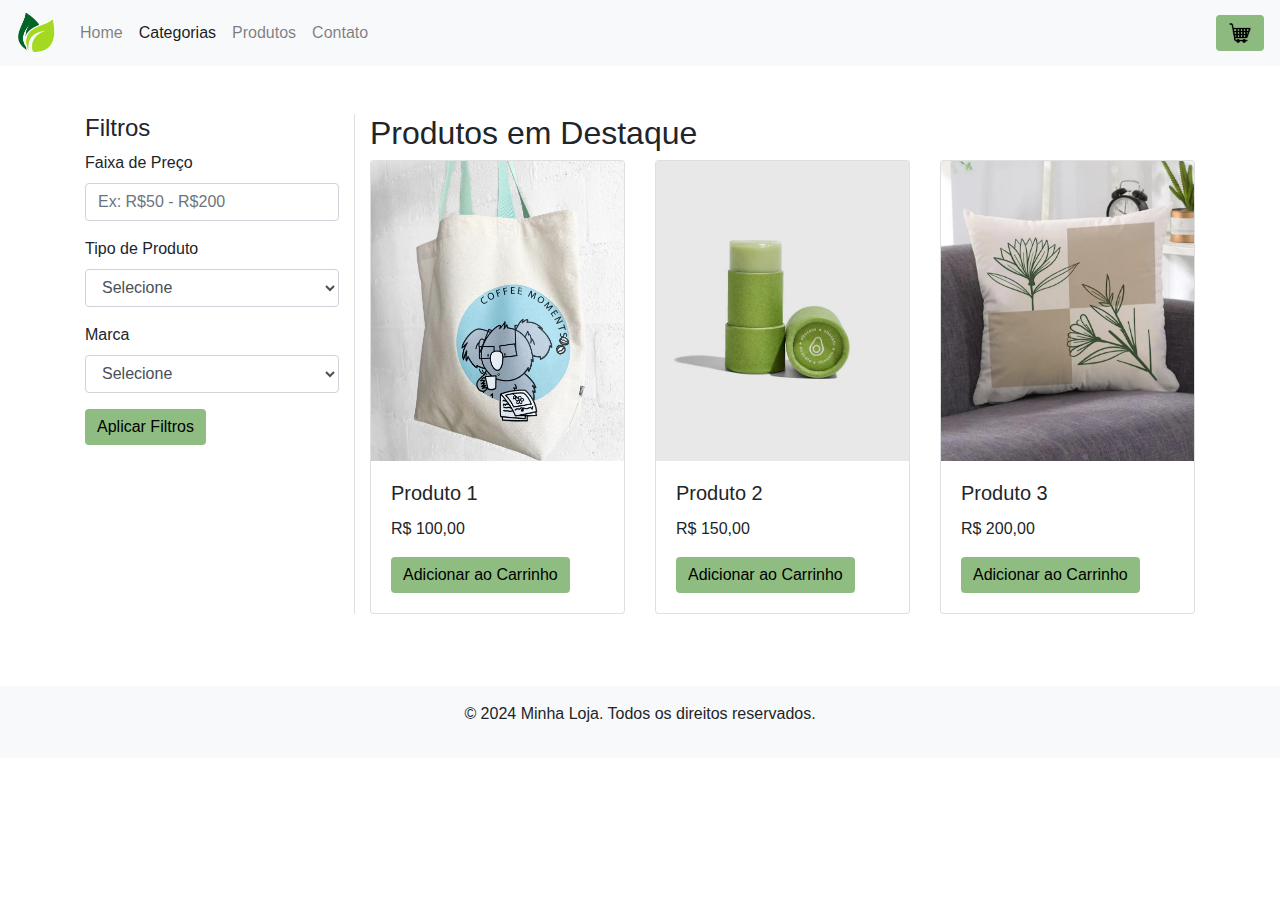
==== Categorias/categorias.html @ 75275077 "first commit" ====
<!DOCTYPE html>
<html lang="pt-BR">
<head>
    <meta charset="UTF-8">
    <meta name="viewport" content="width=device-width, initial-scale=1.0">
    <title>Categorias</title>
    <link rel="stylesheet" href="https://cdn.jsdelivr.net/npm/bootstrap@4.4.1/dist/css/bootstrap.min.css" integrity="sha384-Vkoo8x4CGsO3+Hhxv8T/Q5PaXtkKtu6ug5TOeNV6gBiFeWPGFN9MuhOf23Q9Ifjh" crossorigin="anonymous">
    <link rel="stylesheet" href="/Categorias/categorias.css">
</head>
<body>
    <!-- Header -->
    <header>
        <nav class="navbar navbar-expand-lg navbar-light bg-light">
            <a class="navbar-brand" href="/Home/home.html">
                <img src="/img/icon.png" alt="Logo" style="height: 40px;">
            </a>
            <div class="collapse navbar-collapse" id="navbarNav">
                <ul class="navbar-nav mr-auto">
                    <li class="nav-item">
                        <a class="nav-link" href="/Home/home.html">Home</a>
                    </li>
                    <li class="nav-item active">
                        <a class="nav-link" href="/Categorias/categorias.html">Categorias <span class="sr-only">(atual)</span></a>
                    </li>
                    <li class="nav-item">
                        <a class="nav-link" href="/Produtos/Produtos.html">Produtos</a>
                    </li>
                    <li class="nav-item">
                        <a class="nav-link" href="/Contato/contato.html">Contato</a>
                    </li>
                </ul>
                <a class="btn btn-outline-primary" href="#">
                    <img src="/img/8191393.png" alt="Carrinho" style="height: 24px;">
                </a>
            </div>
        </nav>
    </header>

    <!-- Main Content -->
    <div class="container my-5">
        <div class="row">
            <!-- Filtros Laterais -->
            <aside class="col-md-3 mb-4">
                <h4>Filtros</h4>
                <form>
                    <div class="form-group">
                        <label for="priceRange">Faixa de Preço</label>
                        <input type="text" class="form-control" id="priceRange" placeholder="Ex: R$50 - R$200">
                    </div>
                    <div class="form-group">
                        <label for="productType">Tipo de Produto</label>
                        <select id="productType" class="form-control">
                            <option value="">Selecione</option>
                            <option value="roupas">Roupas</option>
                            <option value="beleza">Beleza</option>
                            <option value="casa">Casa</option>
                        </select>
                    </div>
                    <div class="form-group">
                        <label for="brand">Marca</label>
                        <select id="brand" class="form-control">
                            <option value="">Selecione</option>
                            <option value="marca1">Marca 1</option>
                            <option value="marca2">Marca 2</option>
                            <option value="marca3">Marca 3</option>
                        </select>
                    </div>
                    <button type="submit" class="btn btn-primary">Aplicar Filtros</button>
                </form>
            </aside>

            <!-- Produtos -->
            <div class="col-md-9">
                <h2>Produtos em Destaque</h2>
                <div class="row">
                    <!-- Produto 1 -->
                    <div class="col-md-4 mb-4">
                        <div class="card">
                            <img src="/img/produto1.png" class="card-img-top" alt="Produto 1">
                            <div class="card-body">
                                <h5 class="card-title">Produto 1</h5>
                                <p class="card-text">R$ 100,00</p>
                                <a href="#" class="btn btn-primary">Adicionar ao Carrinho</a>
                            </div>
                        </div>
                    </div>
                    <!-- Produto 2 -->
                    <div class="col-md-4 mb-4">
                        <div class="card">
                            <img src="/img/produto2.png" class="card-img-top" alt="Produto 2">
                            <div class="card-body">
                                <h5 class="card-title">Produto 2</h5>
                                <p class="card-text">R$ 150,00</p>
                                <a href="#" class="btn btn-primary">Adicionar ao Carrinho</a>
                            </div>
                        </div>
                    </div>
                    <!-- Produto 3 -->
                    <div class="col-md-4 mb-4">
                        <div class="card">
                            <img src="/img/produto3.png" class="card-img-top" alt="Produto 3">
                            <div class="card-body">
                                <h5 class="card-title">Produto 3</h5>
                                <p class="card-text">R$ 200,00</p>
                                <a href="#" class="btn btn-primary">Adicionar ao Carrinho</a>
                            </div>
                        </div>
                    </div>
                    <!-- Adicione mais produtos conforme necessário -->
                </div>
            </div>
        </div>
    </div>

    <!-- Footer -->
    <footer class="bg-light text-center py-3">
        <p>&copy; 2024 Minha Loja. Todos os direitos reservados.</p>
    </footer>

    <!-- Scripts -->
    <script src="https://code.jquery.com/jquery-3.4.1.slim.min.js" integrity="sha384-JZR6Spejh4U02d8jO3TjKme5L2+6+G1S1z5P1xj6tL6Fk5SFlb6s4b5iFiK6S5" crossorigin="anonymous"></script>
    <script src="https://cdn.jsdelivr.net/npm/@popperjs/core@2.11.6/dist/umd/popper.min.js" integrity="sha384-oBqDVmMz4fnFO9sW1pQAnjYm6xNElX4gPR5ZhKf2/6B30gCpV2k5f5zyDflZn4+" crossorigin="anonymous"></script>
    <script src="https://cdn.jsdelivr.net/npm/bootstrap@4.4.1/dist/js/bootstrap.min.js" integrity="sha384-vP5CB7VjX4d4M7W4br1cJXffF2n7p9dWf3twcFISScAqV+UicY9JwXwrE+T/S5U5" crossorigin="anonymous"></script>
</body>
</html>
---- Categorias/categorias.css ----
/* Estilo dos filtros laterais */
aside {
    border-right: 1px solid #ddd;
    padding-right: 20px;
}

/* Estilo para o formulário de filtros */
form {
    margin-bottom: 20px;
}

/* Ajuste de altura das imagens dos produtos */
.card-img-top {
    height: 300px;
    object-fit: cover;
}

/* Espaçamento entre cartões de produtos */
.card-body {
    padding: 1.25rem;
}

/* Espaçamento das colunas */
.col-md-4 {
    margin-bottom: 20px;
}

.btn{
    background-color: rgba(32, 124, 4, 0.5);
    color: rgb(0, 0, 0);
    border: none;
}

.btn:hover {
    background-color: rgba(32, 124, 4, 0.5);
    color: rgb(0, 0, 0);
}
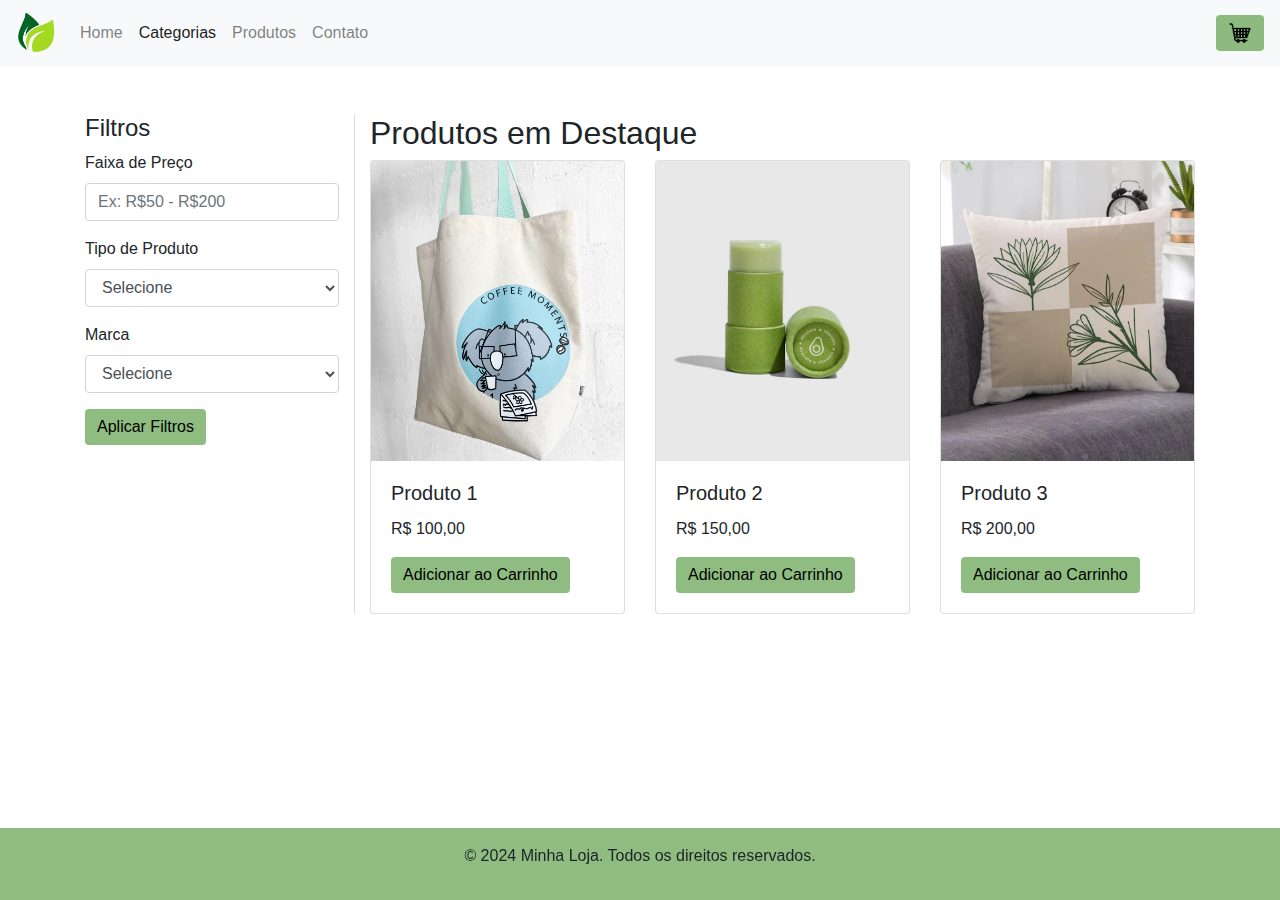
==== commit 875178ac: "arrumando footer, possivel finalizacao" ====
--- a/Categorias/categorias.html
+++ b/Categorias/categorias.html
@@ -11,13 +11,13 @@
     <!-- Header -->
     <header>
         <nav class="navbar navbar-expand-lg navbar-light bg-light">
-            <a class="navbar-brand" href="/Home/home.html">
+            <a class="navbar-brand" href="/index.html">
                 <img src="/img/icon.png" alt="Logo" style="height: 40px;">
             </a>
             <div class="collapse navbar-collapse" id="navbarNav">
                 <ul class="navbar-nav mr-auto">
                     <li class="nav-item">
-                        <a class="nav-link" href="/Home/home.html">Home</a>
+                        <a class="nav-link" href="/index.html">Home</a>
                     </li>
                     <li class="nav-item active">
                         <a class="nav-link" href="/Categorias/categorias.html">Categorias <span class="sr-only">(atual)</span></a>
@@ -113,7 +113,7 @@
     </div>
 
     <!-- Footer -->
-    <footer class="bg-light text-center py-3">
+    <footer class="text-center py-3">
         <p>&copy; 2024 Minha Loja. Todos os direitos reservados.</p>
     </footer>
 
--- a/Categorias/categorias.css
+++ b/Categorias/categorias.css
@@ -1,26 +1,21 @@
-/* Estilo dos filtros laterais */
 aside {
     border-right: 1px solid #ddd;
     padding-right: 20px;
 }
 
-/* Estilo para o formulário de filtros */
 form {
     margin-bottom: 20px;
 }
 
-/* Ajuste de altura das imagens dos produtos */
 .card-img-top {
     height: 300px;
     object-fit: cover;
 }
 
-/* Espaçamento entre cartões de produtos */
 .card-body {
     padding: 1.25rem;
 }
 
-/* Espaçamento das colunas */
 .col-md-4 {
     margin-bottom: 20px;
 }
@@ -35,3 +30,10 @@
     background-color: rgba(32, 124, 4, 0.5);
     color: rgb(0, 0, 0);
 }
+
+footer {
+    bottom: 0;
+    position: fixed;
+    width:100%;
+    background-color: rgba(32, 124, 4, 0.5);
+}